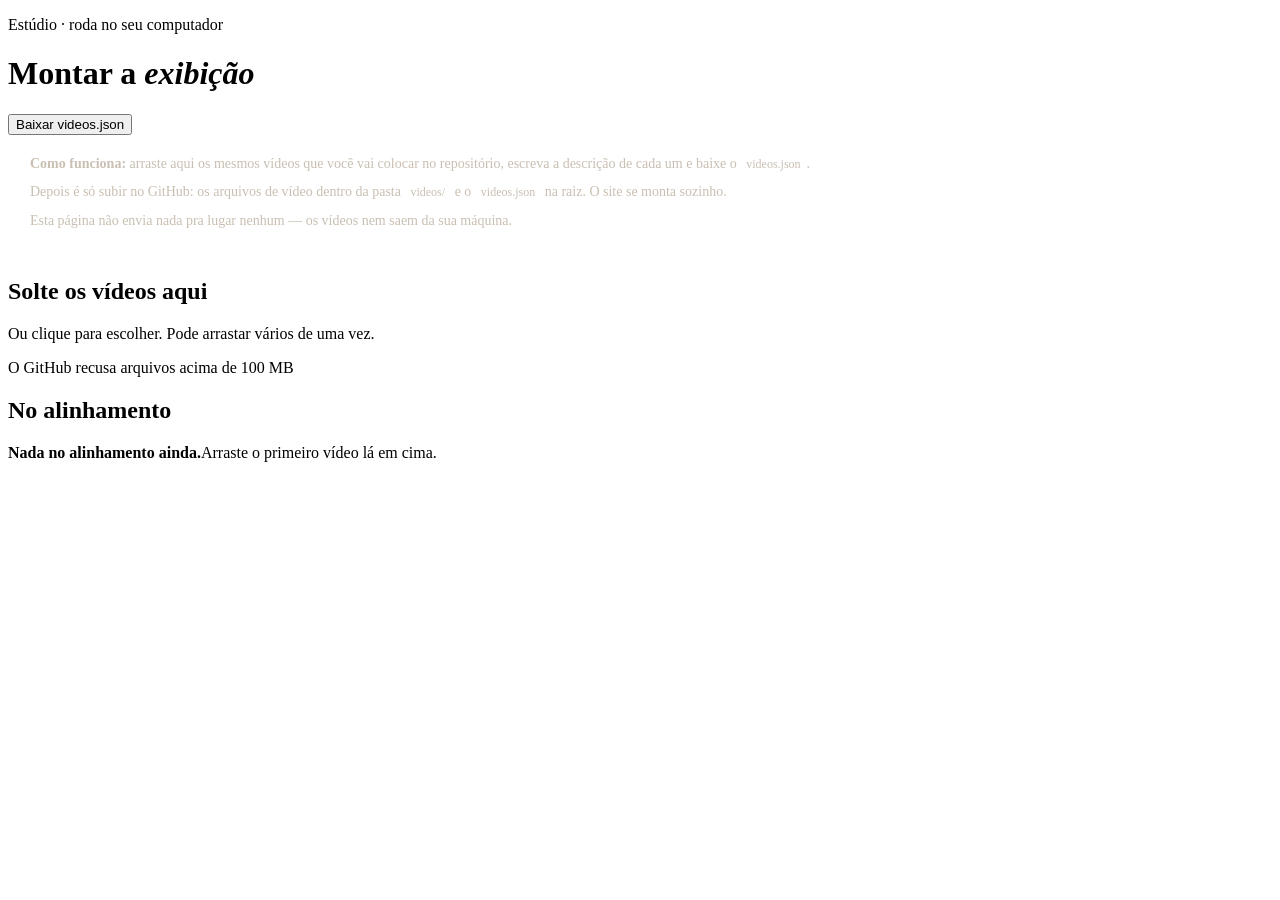
==== estudio.html @ 340a16a6 "Estudio local: gera o videos.json" ====
<!doctype html>
<html lang="pt-BR">
<head>
<meta charset="utf-8">
<meta name="viewport" content="width=device-width, initial-scale=1">
<title>Estúdio · Ateliê Gi Duarte</title>
<link rel="stylesheet" href="estilo.css">
<style>
  .passo{background:var(--panel);border:1px solid var(--linha);border-left:2px solid var(--bronze);border-radius:3px;padding:18px 22px;margin-bottom:28px}
  .passo p{margin:0 0 6px;font-size:14px;color:#c9bfb2;line-height:1.6}
  .passo p:last-child{margin:0}
  .passo code{font-family:var(--mono);font-size:12px;color:var(--bronze);background:var(--ink);padding:2px 6px;border-radius:2px}
  .pesado{border-color:var(--perigo)!important}
  .alerta{font-family:var(--mono);font-size:10px;letter-spacing:.08em;text-transform:uppercase;color:var(--perigo)}
</style>
</head>
<body>
<div class="wrap">

  <header class="topo">
    <div>
      <p class="olho">Estúdio · roda no seu computador</p>
      <h1>Montar a <em>exibição</em></h1>
    </div>
    <div class="topo-acoes">
      <button class="btn btn-solido" id="gerar">Baixar videos.json</button>
    </div>
  </header>

  <div class="passo">
    <p><b>Como funciona:</b> arraste aqui os mesmos vídeos que você vai colocar no repositório, escreva a descrição de cada um e baixe o <code>videos.json</code>.</p>
    <p>Depois é só subir no GitHub: os arquivos de vídeo dentro da pasta <code>videos/</code> e o <code>videos.json</code> na raiz. O site se monta sozinho.</p>
    <p>Esta página não envia nada pra lugar nenhum — os vídeos nem saem da sua máquina.</p>
  </div>

  <div class="solta" id="solta" tabindex="0" role="button" aria-label="Solte os vídeos aqui ou clique para escolher">
    <h2>Solte os vídeos aqui</h2>
    <p>Ou clique para escolher. Pode arrastar vários de uma vez.</p>
    <p class="dica">O GitHub recusa arquivos acima de 100 MB</p>
    <input type="file" id="arquivo" accept="video/*" multiple hidden>
  </div>

  <div class="secao-titulo">
    <h2>No alinhamento</h2>
    <span class="conta" id="conta"></span>
  </div>

  <div class="grade" id="grade"></div>
</div>
<div class="aviso" id="aviso"></div>

<script>
const $ = (s) => document.querySelector(s);
const LIMITE = 100 * 1024 * 1024;
let lista = [];

function timecode(s){ s=Math.max(0,Math.floor(s||0));
  const h=String(Math.floor(s/3600)).padStart(2,'0'), m=String(Math.floor((s%3600)/60)).padStart(2,'0');
  return `${h}:${m}:${String(s%60).padStart(2,'0')}`; }
function tamanho(b){ const mb=b/1048576; return mb>=1024?(mb/1024).toFixed(1)+' GB':Math.round(mb)+' MB'; }
function escapar(t){ const d=document.createElement('div'); d.textContent=t??''; return d.innerHTML; }
let avisoTimer;
function avisar(txt,ruim=false){
  const el=$('#aviso'); el.textContent=txt; el.classList.toggle('ruim',ruim); el.classList.add('mostra');
  clearTimeout(avisoTimer); avisoTimer=setTimeout(()=>el.classList.remove('mostra'),3200);
}
function lerDuracao(file){
  return new Promise(ok=>{
    const v=document.createElement('video'); v.preload='metadata';
    v.onloadedmetadata=()=>{ const d=v.duration; ok(isFinite(d)?d:0); };
    v.onerror=()=>ok(0);
    v.src=URL.createObjectURL(file);
  });
}
// o GitHub não gosta de espaço nem acento no nome do arquivo
function nomeLimpo(nome){
  return nome.normalize('NFD').replace(/[\u0300-\u036f]/g,'')
             .replace(/[^a-zA-Z0-9.\-_]/g,'-').replace(/-+/g,'-').toLowerCase();
}

async function receber(files){
  const videos=[...files].filter(f=>f.type.startsWith('video/'));
  if(!videos.length) return avisar('Só entram arquivos de vídeo aqui.', true);

  for(const file of videos){
    lista.push({
      id: crypto.randomUUID(),
      titulo: file.name.replace(/\.[^.]+$/,''),
      descricao: '',
      arquivoOriginal: file.name,
      arquivo: 'videos/' + nomeLimpo(file.name),
      duracao: await lerDuracao(file),
      bytes: file.size,
      url: URL.createObjectURL(file)
    });
  }
  const pesados = videos.filter(f=>f.size>LIMITE).length;
  avisar(pesados ? `${pesados} vídeo(s) acima de 100 MB — o GitHub vai recusar.` : 'Pronto. Agora escreva as descrições.', !!pesados);
  pintar();
}

const solta=$('#solta'), inputArquivo=$('#arquivo');
['dragenter','dragover'].forEach(e=>solta.addEventListener(e,ev=>{ev.preventDefault();solta.classList.add('ativa')}));
['dragleave','drop'].forEach(e=>solta.addEventListener(e,ev=>{ev.preventDefault();solta.classList.remove('ativa')}));
solta.addEventListener('drop',e=>receber(e.dataTransfer.files));
solta.addEventListener('click',()=>inputArquivo.click());
solta.addEventListener('keydown',e=>{ if(e.key==='Enter'||e.key===' '){e.preventDefault();inputArquivo.click();} });
inputArquivo.addEventListener('change',()=>{ receber(inputArquivo.files); inputArquivo.value=''; });
window.addEventListener('dragover',e=>e.preventDefault());
window.addEventListener('drop',e=>{ e.preventDefault(); if(!solta.contains(e.target)) receber(e.dataTransfer.files); });

function pintar(){
  const grade=$('#grade');
  $('#conta').textContent = lista.length ? `${String(lista.length).padStart(2,'0')} ${lista.length===1?'vídeo':'vídeos'}` : '';

  if(!lista.length){
    grade.innerHTML = `<div class="vazio" style="grid-column:1/-1"><strong>Nada no alinhamento ainda.</strong>Arraste o primeiro vídeo lá em cima.</div>`;
    return;
  }

  grade.innerHTML = lista.map((v,i)=>`
    <article class="card ${v.bytes>LIMITE?'pesado':''}" data-i="${i}">
      <div class="tela">
        <video src="${v.url}#t=1" preload="metadata" muted playsinline></video>
        <span class="timecode">${timecode(v.duracao)}</span>
      </div>
      <div class="corpo">
        <h3>${escapar(v.titulo)}</h3>
        <p class="desc ${v.descricao?'':'vazia'}">${v.descricao?escapar(v.descricao):'Sem descrição — clique em Editar para escrever.'}</p>
        <span class="meta">${escapar(v.arquivo)} · ${tamanho(v.bytes)}</span>
        ${v.bytes>LIMITE?'<span class="alerta">Acima de 100 MB — comprima antes de subir</span>':''}
        <div class="acoes">
          <button class="btn editar">Editar</button>
          <button class="btn btn-perigo tirar">Tirar</button>
        </div>
      </div>
    </article>`).join('');

  grade.querySelectorAll('.card').forEach(card=>{
    const i=Number(card.dataset.i);
    card.querySelector('.editar').onclick=()=>editar(card,i);
    card.querySelector('.tirar').onclick=()=>{ lista.splice(i,1); pintar(); };
  });
}

function editar(card,i){
  const v=lista[i];
  const corpo=card.querySelector('.corpo');
  corpo.innerHTML=`
    <input class="campo" id="t" value="${escapar(v.titulo)}" placeholder="Título do vídeo">
    <textarea class="campo" id="d" rows="4" placeholder="O que essa pessoa precisa saber ao assistir?">${escapar(v.descricao)}</textarea>
    <div class="acoes">
      <button class="btn btn-solido salvar">Salvar</button>
      <button class="btn cancelar">Cancelar</button>
    </div>`;
  corpo.querySelector('#d').focus();
  corpo.querySelector('.cancelar').onclick=pintar;
  corpo.querySelector('.salvar').onclick=()=>{
    v.titulo=corpo.querySelector('#t').value.trim()||v.titulo;
    v.descricao=corpo.querySelector('#d').value.trim();
    avisar('Salvo.');
    pintar();
  };
}

$('#gerar').onclick=()=>{
  if(!lista.length) return avisar('Arraste pelo menos um vídeo antes.', true);

  const saida = lista.map(v=>({
    titulo: v.titulo,
    descricao: v.descricao,
    arquivo: v.arquivo,
    duracao: Math.round(v.duracao)
  }));

  const blob=new Blob([JSON.stringify(saida,null,2)],{type:'application/json'});
  const a=document.createElement('a');
  a.href=URL.createObjectURL(blob);
  a.download='videos.json';
  a.click();

  const renomear = lista.filter(v=>v.arquivo!=='videos/'+v.arquivoOriginal);
  avisar(renomear.length
    ? `videos.json baixado. Atenção: ${renomear.length} arquivo(s) precisam ser renomeados — os nomes certos estão no card.`
    : 'videos.json baixado. Suba ele e a pasta videos/ no GitHub.');
};

pintar();
</script>
</body>
</html>
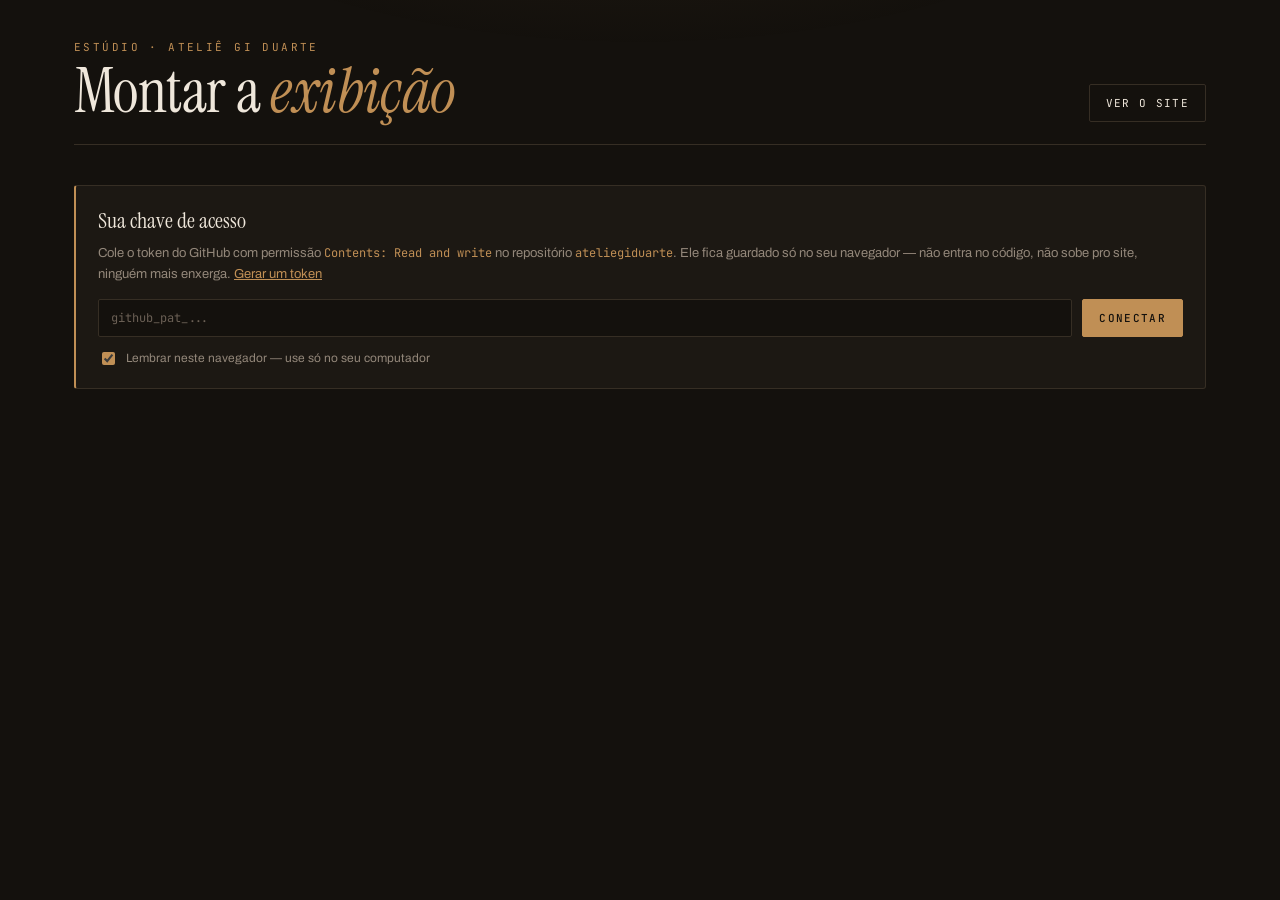
==== commit dc63ed39: "Estudio conectado: publica direto no site" ====
--- a/estudio.html
+++ b/estudio.html
@@ -6,12 +6,25 @@
 <title>Estúdio · Ateliê Gi Duarte</title>
 <link rel="stylesheet" href="estilo.css">
 <style>
-  .passo{background:var(--panel);border:1px solid var(--linha);border-left:2px solid var(--bronze);border-radius:3px;padding:18px 22px;margin-bottom:28px}
-  .passo p{margin:0 0 6px;font-size:14px;color:#c9bfb2;line-height:1.6}
-  .passo p:last-child{margin:0}
-  .passo code{font-family:var(--mono);font-size:12px;color:var(--bronze);background:var(--ink);padding:2px 6px;border-radius:2px}
+  .chave{background:var(--panel);border:1px solid var(--linha);border-left:2px solid var(--bronze);border-radius:3px;padding:20px 22px;margin-bottom:32px}
+  .chave h3{font-family:var(--serif);font-weight:400;font-size:22px;margin:0 0 8px}
+  .chave p{margin:0 0 14px;font-size:13px;color:var(--mudo);line-height:1.6}
+  .chave a{color:var(--bronze)}
+  .chave code{font-family:var(--mono);font-size:12px;color:var(--bronze)}
+  .chave-linha{display:flex;gap:10px;flex-wrap:wrap;align-items:center}
+  .chave-linha .campo{flex:1;min-width:260px;font-family:var(--mono);font-size:12px}
+  .lembrar{display:flex;align-items:center;gap:8px;margin-top:12px;font-size:12px;color:var(--mudo)}
+  .lembrar input{accent-color:var(--bronze)}
+  .ligado{display:flex;align-items:center;gap:10px;font-family:var(--mono);font-size:11px;letter-spacing:.1em;text-transform:uppercase;color:var(--bronze)}
+  .ponto{width:7px;height:7px;border-radius:50%;background:var(--bronze);flex:none}
   .pesado{border-color:var(--perigo)!important}
   .alerta{font-family:var(--mono);font-size:10px;letter-spacing:.08em;text-transform:uppercase;color:var(--perigo)}
+  .novo{font-family:var(--mono);font-size:10px;letter-spacing:.08em;text-transform:uppercase;color:var(--bronze)}
+  .publicar{position:sticky;bottom:0;background:linear-gradient(to top,var(--ink) 55%,transparent);padding:26px 0 10px;margin-top:32px;display:flex;gap:12px;align-items:center;flex-wrap:wrap}
+  .estado{font-family:var(--mono);font-size:11px;color:var(--mudo);margin-right:auto}
+  .barra-geral{height:2px;background:var(--linha);border-radius:999px;overflow:hidden;margin-bottom:10px}
+  .barra-geral span{display:block;height:100%;width:0;background:var(--bronze);transition:width .3s}
+  .oculto{display:none}
 </style>
 </head>
 <body>
@@ -19,84 +32,187 @@
 
   <header class="topo">
     <div>
-      <p class="olho">Estúdio · roda no seu computador</p>
+      <p class="olho">Estúdio · Ateliê Gi Duarte</p>
       <h1>Montar a <em>exibição</em></h1>
     </div>
     <div class="topo-acoes">
-      <button class="btn btn-solido" id="gerar">Baixar videos.json</button>
+      <a class="btn" href="./" target="_blank" rel="noopener">Ver o site</a>
     </div>
   </header>
 
-  <div class="passo">
-    <p><b>Como funciona:</b> arraste aqui os mesmos vídeos que você vai colocar no repositório, escreva a descrição de cada um e baixe o <code>videos.json</code>.</p>
-    <p>Depois é só subir no GitHub: os arquivos de vídeo dentro da pasta <code>videos/</code> e o <code>videos.json</code> na raiz. O site se monta sozinho.</p>
-    <p>Esta página não envia nada pra lugar nenhum — os vídeos nem saem da sua máquina.</p>
+  <div class="chave" id="chave">
+    <h3>Sua chave de acesso</h3>
+    <p>
+      Cole o token do GitHub com permissão <code>Contents: Read and write</code> no repositório <code>ateliegiduarte</code>.
+      Ele fica guardado só no seu navegador — não entra no código, não sobe pro site, ninguém mais enxerga.
+      <a href="https://github.com/settings/personal-access-tokens/new" target="_blank" rel="noopener">Gerar um token</a>
+    </p>
+    <div class="chave-linha">
+      <input class="campo" id="token" type="password" placeholder="github_pat_..." autocomplete="off" spellcheck="false">
+      <button class="btn btn-solido" id="conectar">Conectar</button>
+    </div>
+    <label class="lembrar">
+      <input type="checkbox" id="lembrar" checked>
+      Lembrar neste navegador — use só no seu computador
+    </label>
   </div>
 
-  <div class="solta" id="solta" tabindex="0" role="button" aria-label="Solte os vídeos aqui ou clique para escolher">
-    <h2>Solte os vídeos aqui</h2>
-    <p>Ou clique para escolher. Pode arrastar vários de uma vez.</p>
-    <p class="dica">O GitHub recusa arquivos acima de 100 MB</p>
-    <input type="file" id="arquivo" accept="video/*" multiple hidden>
+  <div class="chave oculto" id="conectado">
+    <div class="chave-linha">
+      <span class="ligado"><span class="ponto"></span> Conectado a <span id="nome-repo"></span></span>
+      <button class="btn" id="desconectar" style="margin-left:auto">Desconectar</button>
+    </div>
   </div>
 
-  <div class="secao-titulo">
-    <h2>No alinhamento</h2>
-    <span class="conta" id="conta"></span>
+  <div id="painel" class="oculto">
+    <div class="solta" id="solta" tabindex="0" role="button" aria-label="Solte os vídeos aqui ou clique para escolher">
+      <h2>Solte os vídeos aqui</h2>
+      <p>Ou clique para escolher. Pode arrastar vários de uma vez.</p>
+      <p class="dica">Até 50 MB por vídeo — acima disso o GitHub engasga</p>
+      <input type="file" id="arquivo" accept="video/*" multiple hidden>
+    </div>
+
+    <div class="secao-titulo">
+      <h2>No alinhamento</h2>
+      <span class="conta" id="conta"></span>
+    </div>
+
+    <div class="grade" id="grade"></div>
+
+    <div class="barra-geral oculto" id="barra"><span></span></div>
+    <div class="publicar">
+      <span class="estado" id="estado"></span>
+      <button class="btn btn-solido" id="publicar">Publicar no site</button>
+    </div>
   </div>
-
-  <div class="grade" id="grade"></div>
 </div>
 <div class="aviso" id="aviso"></div>
 
 <script>
-const $ = (s) => document.querySelector(s);
-const LIMITE = 100 * 1024 * 1024;
-let lista = [];
-
+const DONO='AtelieGiDuarte', REPO='ateliegiduarte', BRANCH='main';
+const LIMITE=50*1048576, TETO=100*1048576;
+const $=(s)=>document.querySelector(s);
+
+let token='';
+let lista=[];
+let originais=[];
+
+/* ---------- utilidades ---------- */
 function timecode(s){ s=Math.max(0,Math.floor(s||0));
   const h=String(Math.floor(s/3600)).padStart(2,'0'), m=String(Math.floor((s%3600)/60)).padStart(2,'0');
   return `${h}:${m}:${String(s%60).padStart(2,'0')}`; }
-function tamanho(b){ const mb=b/1048576; return mb>=1024?(mb/1024).toFixed(1)+' GB':Math.round(mb)+' MB'; }
+function tamanho(b){ if(!b) return ''; const mb=b/1048576; return mb>=1024?(mb/1024).toFixed(1)+' GB':Math.round(mb)+' MB'; }
 function escapar(t){ const d=document.createElement('div'); d.textContent=t??''; return d.innerHTML; }
 let avisoTimer;
 function avisar(txt,ruim=false){
   const el=$('#aviso'); el.textContent=txt; el.classList.toggle('ruim',ruim); el.classList.add('mostra');
-  clearTimeout(avisoTimer); avisoTimer=setTimeout(()=>el.classList.remove('mostra'),3200);
+  clearTimeout(avisoTimer); avisoTimer=setTimeout(()=>el.classList.remove('mostra'), ruim?5500:3000);
+}
+const estado=(t)=>$('#estado').textContent=t;
+function progresso(p){
+  const b=$('#barra'); b.classList.toggle('oculto', p===null);
+  if(p!==null) b.querySelector('span').style.width=p+'%';
+}
+function nomeLimpo(n){
+  return n.normalize('NFD').replace(/[\u0300-\u036f]/g,'')
+          .replace(/[^a-zA-Z0-9.\-_]/g,'-').replace(/-+/g,'-').toLowerCase();
 }
 function lerDuracao(file){
   return new Promise(ok=>{
     const v=document.createElement('video'); v.preload='metadata';
-    v.onloadedmetadata=()=>{ const d=v.duration; ok(isFinite(d)?d:0); };
+    v.onloadedmetadata=()=>ok(isFinite(v.duration)?v.duration:0);
     v.onerror=()=>ok(0);
     v.src=URL.createObjectURL(file);
   });
 }
-// o GitHub não gosta de espaço nem acento no nome do arquivo
-function nomeLimpo(nome){
-  return nome.normalize('NFD').replace(/[\u0300-\u036f]/g,'')
-             .replace(/[^a-zA-Z0-9.\-_]/g,'-').replace(/-+/g,'-').toLowerCase();
-}
-
+async function paraBase64(file){
+  const buf=new Uint8Array(await file.arrayBuffer());
+  let s='', p=0x8000;
+  for(let i=0;i<buf.length;i+=p) s+=String.fromCharCode.apply(null, buf.subarray(i,i+p));
+  return btoa(s);
+}
+
+/* ---------- API do GitHub ---------- */
+async function api(caminho, opcoes={}){
+  const r=await fetch('https://api.github.com'+caminho,{
+    ...opcoes,
+    headers:{
+      'Authorization':'Bearer '+token,
+      'Accept':'application/vnd.github+json',
+      'X-GitHub-Api-Version':'2022-11-28',
+      ...(opcoes.headers||{})
+    }
+  });
+  if(!r.ok){
+    const e=await r.json().catch(()=>({}));
+    throw new Error(`${r.status} — ${e.message||'o GitHub recusou a chamada'}`);
+  }
+  return r.json();
+}
+
+/* ---------- conectar ---------- */
+async function conectar(t){
+  token=(t||'').trim();
+  if(!token) return avisar('Cole o token primeiro.', true);
+  estado('Verificando a chave…');
+  try{
+    await api(`/repos/${DONO}/${REPO}`);
+  }catch(e){
+    token=''; estado('');
+    localStorage.removeItem('chave-github');
+    return avisar('Chave recusada: '+e.message, true);
+  }
+  if($('#lembrar').checked) localStorage.setItem('chave-github', token);
+  $('#chave').classList.add('oculto');
+  $('#conectado').classList.remove('oculto');
+  $('#painel').classList.remove('oculto');
+  $('#nome-repo').textContent=`${DONO}/${REPO}`;
+  estado('');
+  await carregarPublicados();
+}
+
+async function carregarPublicados(){
+  try{
+    const r=await fetch(`videos.json?v=${Date.now()}`);
+    const pub=await r.json();
+    lista=(Array.isArray(pub)?pub:[]).map(v=>({...v, publicado:true}));
+  }catch{ lista=[]; }
+  originais=lista.map(v=>v.arquivo);
+  pintar();
+}
+
+$('#conectar').onclick=()=>conectar($('#token').value);
+$('#token').addEventListener('keydown',e=>{ if(e.key==='Enter') conectar($('#token').value); });
+$('#desconectar').onclick=()=>{ localStorage.removeItem('chave-github'); location.reload(); };
+
+/* ---------- receber vídeos ---------- */
 async function receber(files){
   const videos=[...files].filter(f=>f.type.startsWith('video/'));
   if(!videos.length) return avisar('Só entram arquivos de vídeo aqui.', true);
 
   for(const file of videos){
+    if(file.size>TETO){
+      avisar(`"${file.name}" tem ${tamanho(file.size)}. O GitHub recusa acima de 100 MB — comprima antes.`, true);
+      continue;
+    }
+    const arquivo='videos/'+nomeLimpo(file.name);
+    if(lista.some(v=>v.arquivo===arquivo)){
+      avisar(`"${file.name}" já está no alinhamento.`, true);
+      continue;
+    }
     lista.push({
-      id: crypto.randomUUID(),
-      titulo: file.name.replace(/\.[^.]+$/,''),
-      descricao: '',
-      arquivoOriginal: file.name,
-      arquivo: 'videos/' + nomeLimpo(file.name),
-      duracao: await lerDuracao(file),
-      bytes: file.size,
-      url: URL.createObjectURL(file)
-    });
-  }
-  const pesados = videos.filter(f=>f.size>LIMITE).length;
-  avisar(pesados ? `${pesados} vídeo(s) acima de 100 MB — o GitHub vai recusar.` : 'Pronto. Agora escreva as descrições.', !!pesados);
+      titulo:file.name.replace(/\.[^.]+$/,''),
+      descricao:'',
+      arquivo,
+      duracao:Math.round(await lerDuracao(file)),
+      file,
+      bytes:file.size,
+      url:URL.createObjectURL(file),
+      publicado:false
+    });
+  }
   pintar();
+  avisar('Escreva as descrições e clique em Publicar no site.');
 }
 
 const solta=$('#solta'), inputArquivo=$('#arquivo');
@@ -109,26 +225,27 @@
 window.addEventListener('dragover',e=>e.preventDefault());
 window.addEventListener('drop',e=>{ e.preventDefault(); if(!solta.contains(e.target)) receber(e.dataTransfer.files); });
 
+/* ---------- grade ---------- */
 function pintar(){
   const grade=$('#grade');
-  $('#conta').textContent = lista.length ? `${String(lista.length).padStart(2,'0')} ${lista.length===1?'vídeo':'vídeos'}` : '';
+  $('#conta').textContent=lista.length?`${String(lista.length).padStart(2,'0')} ${lista.length===1?'vídeo':'vídeos'}`:'';
 
   if(!lista.length){
-    grade.innerHTML = `<div class="vazio" style="grid-column:1/-1"><strong>Nada no alinhamento ainda.</strong>Arraste o primeiro vídeo lá em cima.</div>`;
+    grade.innerHTML=`<div class="vazio" style="grid-column:1/-1"><strong>Nada no alinhamento ainda.</strong>Arraste o primeiro vídeo lá em cima.</div>`;
     return;
   }
 
-  grade.innerHTML = lista.map((v,i)=>`
+  grade.innerHTML=lista.map((v,i)=>`
     <article class="card ${v.bytes>LIMITE?'pesado':''}" data-i="${i}">
       <div class="tela">
-        <video src="${v.url}#t=1" preload="metadata" muted playsinline></video>
+        <video src="${v.url||v.arquivo}#t=1" preload="metadata" muted playsinline></video>
         <span class="timecode">${timecode(v.duracao)}</span>
       </div>
       <div class="corpo">
         <h3>${escapar(v.titulo)}</h3>
         <p class="desc ${v.descricao?'':'vazia'}">${v.descricao?escapar(v.descricao):'Sem descrição — clique em Editar para escrever.'}</p>
-        <span class="meta">${escapar(v.arquivo)} · ${tamanho(v.bytes)}</span>
-        ${v.bytes>LIMITE?'<span class="alerta">Acima de 100 MB — comprima antes de subir</span>':''}
+        <span class="meta">${v.publicado?'no ar':'<span class="novo">a publicar</span>'}${v.bytes?' · '+tamanho(v.bytes):''}</span>
+        ${v.bytes>LIMITE?'<span class="alerta">Acima de 50 MB — o envio pode falhar</span>':''}
         <div class="acoes">
           <button class="btn editar">Editar</button>
           <button class="btn btn-perigo tirar">Tirar</button>
@@ -139,13 +256,15 @@
   grade.querySelectorAll('.card').forEach(card=>{
     const i=Number(card.dataset.i);
     card.querySelector('.editar').onclick=()=>editar(card,i);
-    card.querySelector('.tirar').onclick=()=>{ lista.splice(i,1); pintar(); };
+    card.querySelector('.tirar').onclick=()=>{
+      if(lista[i].publicado && !confirm(`Tirar "${lista[i].titulo}" do site? Ao publicar, o arquivo sai do repositório.`)) return;
+      lista.splice(i,1); pintar();
+    };
   });
 }
 
 function editar(card,i){
-  const v=lista[i];
-  const corpo=card.querySelector('.corpo');
+  const v=lista[i], corpo=card.querySelector('.corpo');
   corpo.innerHTML=`
     <input class="campo" id="t" value="${escapar(v.titulo)}" placeholder="Título do vídeo">
     <textarea class="campo" id="d" rows="4" placeholder="O que essa pessoa precisa saber ao assistir?">${escapar(v.descricao)}</textarea>
@@ -158,34 +277,85 @@
   corpo.querySelector('.salvar').onclick=()=>{
     v.titulo=corpo.querySelector('#t').value.trim()||v.titulo;
     v.descricao=corpo.querySelector('#d').value.trim();
-    avisar('Salvo.');
     pintar();
   };
 }
 
-$('#gerar').onclick=()=>{
-  if(!lista.length) return avisar('Arraste pelo menos um vídeo antes.', true);
-
-  const saida = lista.map(v=>({
-    titulo: v.titulo,
-    descricao: v.descricao,
-    arquivo: v.arquivo,
-    duracao: Math.round(v.duracao)
-  }));
-
-  const blob=new Blob([JSON.stringify(saida,null,2)],{type:'application/json'});
-  const a=document.createElement('a');
-  a.href=URL.createObjectURL(blob);
-  a.download='videos.json';
-  a.click();
-
-  const renomear = lista.filter(v=>v.arquivo!=='videos/'+v.arquivoOriginal);
-  avisar(renomear.length
-    ? `videos.json baixado. Atenção: ${renomear.length} arquivo(s) precisam ser renomeados — os nomes certos estão no card.`
-    : 'videos.json baixado. Suba ele e a pasta videos/ no GitHub.');
+/* ---------- publicar: tudo num commit só ---------- */
+$('#publicar').onclick=async()=>{
+  const btn=$('#publicar');
+  const novos=lista.filter(v=>!v.publicado);
+  const apagados=originais.filter(a=>!lista.some(v=>v.arquivo===a));
+
+  if(!novos.length && !apagados.length &&
+     !confirm('Nenhum vídeo novo. Publicar assim mesmo, só pra atualizar títulos e descrições?')) return;
+
+  btn.disabled=true;
+  const arvore=[];
+  const etapas=novos.length+1;
+
+  try{
+    let feito=0;
+    for(const v of novos){
+      estado(`Enviando ${v.titulo} — ${feito+1} de ${novos.length}`);
+      progresso(Math.round(feito/etapas*100));
+      const blob=await api(`/repos/${DONO}/${REPO}/git/blobs`,{
+        method:'POST',
+        body:JSON.stringify({ content: await paraBase64(v.file), encoding:'base64' })
+      });
+      arvore.push({ path:v.arquivo, mode:'100644', type:'blob', sha:blob.sha });
+      feito++;
+    }
+
+    estado('Atualizando a lista…');
+    progresso(Math.round(feito/etapas*100));
+    const json=lista.map(v=>({ titulo:v.titulo, descricao:v.descricao, arquivo:v.arquivo, duracao:v.duracao||0 }));
+    const blobJson=await api(`/repos/${DONO}/${REPO}/git/blobs`,{
+      method:'POST',
+      body:JSON.stringify({ content: JSON.stringify(json,null,2), encoding:'utf-8' })
+    });
+    arvore.push({ path:'videos.json', mode:'100644', type:'blob', sha:blobJson.sha });
+    apagados.forEach(path=>arvore.push({ path, mode:'100644', type:'blob', sha:null }));
+
+    estado('Publicando…');
+    const ref=await api(`/repos/${DONO}/${REPO}/git/ref/heads/${BRANCH}`);
+    const base=await api(`/repos/${DONO}/${REPO}/git/commits/${ref.object.sha}`);
+    const tree=await api(`/repos/${DONO}/${REPO}/git/trees`,{
+      method:'POST',
+      body:JSON.stringify({ base_tree: base.tree.sha, tree: arvore })
+    });
+    const commit=await api(`/repos/${DONO}/${REPO}/git/commits`,{
+      method:'POST',
+      body:JSON.stringify({
+        message:`Exibicao: ${novos.length} novo(s), ${apagados.length} removido(s)`,
+        tree: tree.sha,
+        parents:[ref.object.sha]
+      })
+    });
+    await api(`/repos/${DONO}/${REPO}/git/refs/heads/${BRANCH}`,{
+      method:'PATCH',
+      body:JSON.stringify({ sha: commit.sha })
+    });
+
+    progresso(100);
+    estado('Publicado. O site atualiza em 1 a 2 minutos.');
+    avisar('Publicado! Daqui a 1 ou 2 minutos já aparece no link de exibição.');
+    lista.forEach(v=>{ v.publicado=true; v.file=null; });
+    originais=lista.map(v=>v.arquivo);
+    pintar();
+    setTimeout(()=>progresso(null),5000);
+
+  }catch(e){
+    progresso(null);
+    estado('');
+    avisar('Não publicou: '+e.message, true);
+  }finally{
+    btn.disabled=false;
+  }
 };
 
-pintar();
+const guardada=localStorage.getItem('chave-github');
+if(guardada) conectar(guardada);
 </script>
 </body>
 </html>
--- a/estilo.css
+++ b/estilo.css
@@ -0,0 +1,414 @@
+@import url('https://fonts.googleapis.com/css2?family=Instrument+Serif:ital@0;1&family=Archivo:wght@400;500;600&family=JetBrains+Mono:wght@400;500&display=swap');
+
+:root {
+  --ink: #14110d;
+  --panel: #1c1813;
+  --panel-alto: #241f18;
+  --linha: #362e24;
+  --bronze: #c08f55;
+  --bronze-fraco: #7a5c39;
+  --papel: #efe7db;
+  --mudo: #93877a;
+  --perigo: #b4553f;
+
+  --serif: 'Instrument Serif', Georgia, serif;
+  --sans: 'Archivo', system-ui, sans-serif;
+  --mono: 'JetBrains Mono', ui-monospace, monospace;
+}
+
+* { box-sizing: border-box; }
+
+html, body {
+  margin: 0;
+  padding: 0;
+  background: var(--ink);
+  color: var(--papel);
+  font-family: var(--sans);
+  -webkit-font-smoothing: antialiased;
+}
+
+body::before {
+  /* leve halo de projetor no topo, atmosfera sem virar decoração */
+  content: '';
+  position: fixed;
+  inset: -20% 0 auto 0;
+  height: 60vh;
+  background: radial-gradient(60% 60% at 50% 0%, rgba(192, 143, 85, 0.09), transparent 70%);
+  pointer-events: none;
+  z-index: 0;
+}
+
+.wrap {
+  position: relative;
+  z-index: 1;
+  max-width: 1180px;
+  margin: 0 auto;
+  padding: 40px 24px 96px;
+}
+
+/* ---------- cabeçalho ---------- */
+.topo {
+  display: flex;
+  align-items: flex-end;
+  justify-content: space-between;
+  gap: 24px;
+  flex-wrap: wrap;
+  padding-bottom: 22px;
+  border-bottom: 1px solid var(--linha);
+  margin-bottom: 40px;
+}
+
+.olho {
+  font-family: var(--mono);
+  font-size: 11px;
+  letter-spacing: 0.22em;
+  text-transform: uppercase;
+  color: var(--bronze);
+  margin: 0 0 6px;
+}
+
+h1 {
+  font-family: var(--serif);
+  font-weight: 400;
+  font-size: clamp(38px, 6vw, 62px);
+  line-height: 1;
+  margin: 0;
+  letter-spacing: -0.01em;
+}
+
+h1 em { font-style: italic; color: var(--bronze); }
+
+.topo-acoes { display: flex; gap: 10px; align-items: center; }
+
+/* ---------- botões ---------- */
+.btn {
+  font-family: var(--mono);
+  font-size: 11px;
+  letter-spacing: 0.12em;
+  text-transform: uppercase;
+  padding: 11px 16px;
+  border-radius: 2px;
+  border: 1px solid var(--linha);
+  background: transparent;
+  color: var(--papel);
+  cursor: pointer;
+  text-decoration: none;
+  display: inline-block;
+  transition: border-color .18s, background .18s, color .18s;
+}
+.btn:hover { border-color: var(--bronze); color: var(--bronze); }
+.btn:focus-visible { outline: 2px solid var(--bronze); outline-offset: 2px; }
+
+.btn-solido {
+  background: var(--bronze);
+  border-color: var(--bronze);
+  color: #14110d;
+  font-weight: 500;
+}
+.btn-solido:hover { background: #d3a166; border-color: #d3a166; color: #14110d; }
+.btn-solido:disabled { opacity: .45; cursor: not-allowed; }
+
+.btn-perigo:hover { border-color: var(--perigo); color: var(--perigo); }
+
+/* ---------- área de arrastar ---------- */
+.solta {
+  position: relative;
+  border: 1px dashed var(--linha);
+  border-radius: 3px;
+  background: var(--panel);
+  padding: 56px 28px;
+  text-align: center;
+  cursor: pointer;
+  transition: border-color .2s, background .2s;
+}
+.solta:hover, .solta:focus-visible { border-color: var(--bronze-fraco); outline: none; }
+.solta.ativa {
+  border-color: var(--bronze);
+  border-style: solid;
+  background: var(--panel-alto);
+}
+
+/* furos de película nas laterais — a assinatura da casa */
+.solta::before, .solta::after {
+  content: '';
+  position: absolute;
+  top: 10px;
+  bottom: 10px;
+  width: 12px;
+  background-image: repeating-linear-gradient(
+    to bottom,
+    var(--linha) 0 7px,
+    transparent 7px 18px
+  );
+  opacity: .8;
+}
+.solta::before { left: 10px; }
+.solta::after { right: 10px; }
+
+.solta h2 {
+  font-family: var(--serif);
+  font-weight: 400;
+  font-size: 30px;
+  margin: 0 0 8px;
+}
+.solta p {
+  margin: 0;
+  color: var(--mudo);
+  font-size: 14px;
+}
+.solta .dica {
+  font-family: var(--mono);
+  font-size: 11px;
+  letter-spacing: 0.14em;
+  text-transform: uppercase;
+  color: var(--bronze-fraco);
+  margin-top: 18px;
+}
+
+/* ---------- fila de envio ---------- */
+.fila { margin-top: 20px; display: grid; gap: 12px; }
+
+.item-fila {
+  background: var(--panel);
+  border: 1px solid var(--linha);
+  border-radius: 3px;
+  padding: 16px 18px;
+}
+.item-fila .linha-topo {
+  display: flex;
+  justify-content: space-between;
+  gap: 12px;
+  align-items: center;
+  margin-bottom: 12px;
+}
+.item-fila .nome {
+  font-size: 14px;
+  font-weight: 500;
+  overflow: hidden;
+  text-overflow: ellipsis;
+  white-space: nowrap;
+}
+.item-fila .pct {
+  font-family: var(--mono);
+  font-size: 12px;
+  color: var(--bronze);
+  flex: none;
+}
+.barra {
+  height: 2px;
+  background: var(--linha);
+  border-radius: 999px;
+  overflow: hidden;
+}
+.barra span {
+  display: block;
+  height: 100%;
+  width: 0;
+  background: var(--bronze);
+  transition: width .25s ease;
+}
+.item-fila.erro { border-color: var(--perigo); }
+.item-fila.erro .pct { color: var(--perigo); }
+
+/* ---------- grade de vídeos ---------- */
+.secao-titulo {
+  display: flex;
+  align-items: baseline;
+  gap: 12px;
+  margin: 56px 0 22px;
+}
+.secao-titulo h2 {
+  font-family: var(--serif);
+  font-weight: 400;
+  font-size: 26px;
+  margin: 0;
+}
+.secao-titulo .conta {
+  font-family: var(--mono);
+  font-size: 11px;
+  color: var(--mudo);
+  letter-spacing: .12em;
+}
+
+.grade {
+  display: grid;
+  grid-template-columns: repeat(auto-fill, minmax(300px, 1fr));
+  gap: 20px;
+}
+
+.card {
+  background: var(--panel);
+  border: 1px solid var(--linha);
+  border-radius: 3px;
+  overflow: hidden;
+  display: flex;
+  flex-direction: column;
+  transition: border-color .18s;
+}
+.card:hover { border-color: var(--bronze-fraco); }
+
+.card .tela {
+  position: relative;
+  aspect-ratio: 16 / 9;
+  background: #0d0b08;
+  border-bottom: 1px solid var(--linha);
+}
+.card .tela video {
+  width: 100%;
+  height: 100%;
+  object-fit: cover;
+  display: block;
+}
+.card .timecode {
+  position: absolute;
+  right: 8px;
+  bottom: 8px;
+  font-family: var(--mono);
+  font-size: 11px;
+  padding: 3px 7px;
+  border-radius: 2px;
+  background: rgba(10, 8, 6, .82);
+  color: var(--bronze);
+  letter-spacing: .06em;
+}
+
+.card .corpo { padding: 16px 18px 18px; display: flex; flex-direction: column; gap: 10px; flex: 1; }
+
+.card h3 {
+  font-family: var(--serif);
+  font-weight: 400;
+  font-size: 22px;
+  line-height: 1.2;
+  margin: 0;
+}
+.card .desc {
+  margin: 0;
+  font-size: 14px;
+  line-height: 1.55;
+  color: var(--mudo);
+  white-space: pre-wrap;
+}
+.card .desc.vazia { font-style: italic; color: var(--bronze-fraco); }
+
+.card .meta {
+  font-family: var(--mono);
+  font-size: 10px;
+  letter-spacing: .1em;
+  text-transform: uppercase;
+  color: var(--bronze-fraco);
+}
+
+.card .acoes { display: flex; gap: 8px; margin-top: auto; padding-top: 6px; }
+
+/* campos de edição */
+.campo {
+  width: 100%;
+  background: var(--ink);
+  border: 1px solid var(--linha);
+  border-radius: 2px;
+  color: var(--papel);
+  font-family: var(--sans);
+  font-size: 14px;
+  padding: 10px 12px;
+  resize: vertical;
+}
+.campo:focus { outline: none; border-color: var(--bronze); }
+.campo::placeholder { color: #6b6055; }
+
+.vazio {
+  border: 1px solid var(--linha);
+  border-radius: 3px;
+  padding: 48px 24px;
+  text-align: center;
+  color: var(--mudo);
+  background: var(--panel);
+}
+.vazio strong { display: block; font-family: var(--serif); font-weight: 400; font-size: 24px; color: var(--papel); margin-bottom: 6px; }
+
+/* ---------- página de exibição ---------- */
+.sala {
+  display: grid;
+  grid-template-columns: 1fr 320px;
+  gap: 28px;
+  align-items: start;
+}
+@media (max-width: 900px) {
+  .sala { grid-template-columns: 1fr; }
+}
+
+.palco { position: sticky; top: 24px; }
+.palco video {
+  width: 100%;
+  aspect-ratio: 16 / 9;
+  background: #000;
+  border: 1px solid var(--linha);
+  border-radius: 3px;
+  display: block;
+}
+.palco h2 {
+  font-family: var(--serif);
+  font-weight: 400;
+  font-size: 32px;
+  margin: 22px 0 10px;
+}
+.palco .desc {
+  font-size: 15px;
+  line-height: 1.65;
+  color: #c9bfb2;
+  white-space: pre-wrap;
+  margin: 0;
+  max-width: 62ch;
+}
+
+.alinhamento { display: grid; gap: 8px; max-height: 78vh; overflow-y: auto; padding-right: 4px; }
+
+.faixa {
+  display: flex;
+  gap: 12px;
+  align-items: center;
+  text-align: left;
+  width: 100%;
+  padding: 10px;
+  background: transparent;
+  border: 1px solid transparent;
+  border-radius: 3px;
+  color: var(--papel);
+  cursor: pointer;
+  font-family: var(--sans);
+}
+.faixa:hover { background: var(--panel); }
+.faixa.tocando { background: var(--panel-alto); border-color: var(--bronze-fraco); }
+.faixa .num {
+  font-family: var(--mono);
+  font-size: 11px;
+  color: var(--bronze);
+  flex: none;
+  width: 22px;
+}
+.faixa .info { min-width: 0; }
+.faixa .info b { display: block; font-weight: 500; font-size: 14px; overflow: hidden; text-overflow: ellipsis; white-space: nowrap; }
+.faixa .info span { font-family: var(--mono); font-size: 10px; color: var(--mudo); }
+
+/* ---------- aviso flutuante ---------- */
+.aviso {
+  position: fixed;
+  right: 24px;
+  bottom: 24px;
+  z-index: 20;
+  background: var(--panel-alto);
+  border: 1px solid var(--bronze-fraco);
+  border-left: 2px solid var(--bronze);
+  border-radius: 2px;
+  padding: 13px 18px;
+  font-size: 13px;
+  box-shadow: 0 18px 40px rgba(0, 0, 0, .5);
+  transform: translateY(20px);
+  opacity: 0;
+  transition: transform .22s, opacity .22s;
+}
+.aviso.mostra { transform: translateY(0); opacity: 1; }
+.aviso.ruim { border-color: var(--perigo); border-left-color: var(--perigo); }
+
+@media (prefers-reduced-motion: reduce) {
+  * { transition: none !important; animation: none !important; }
+}
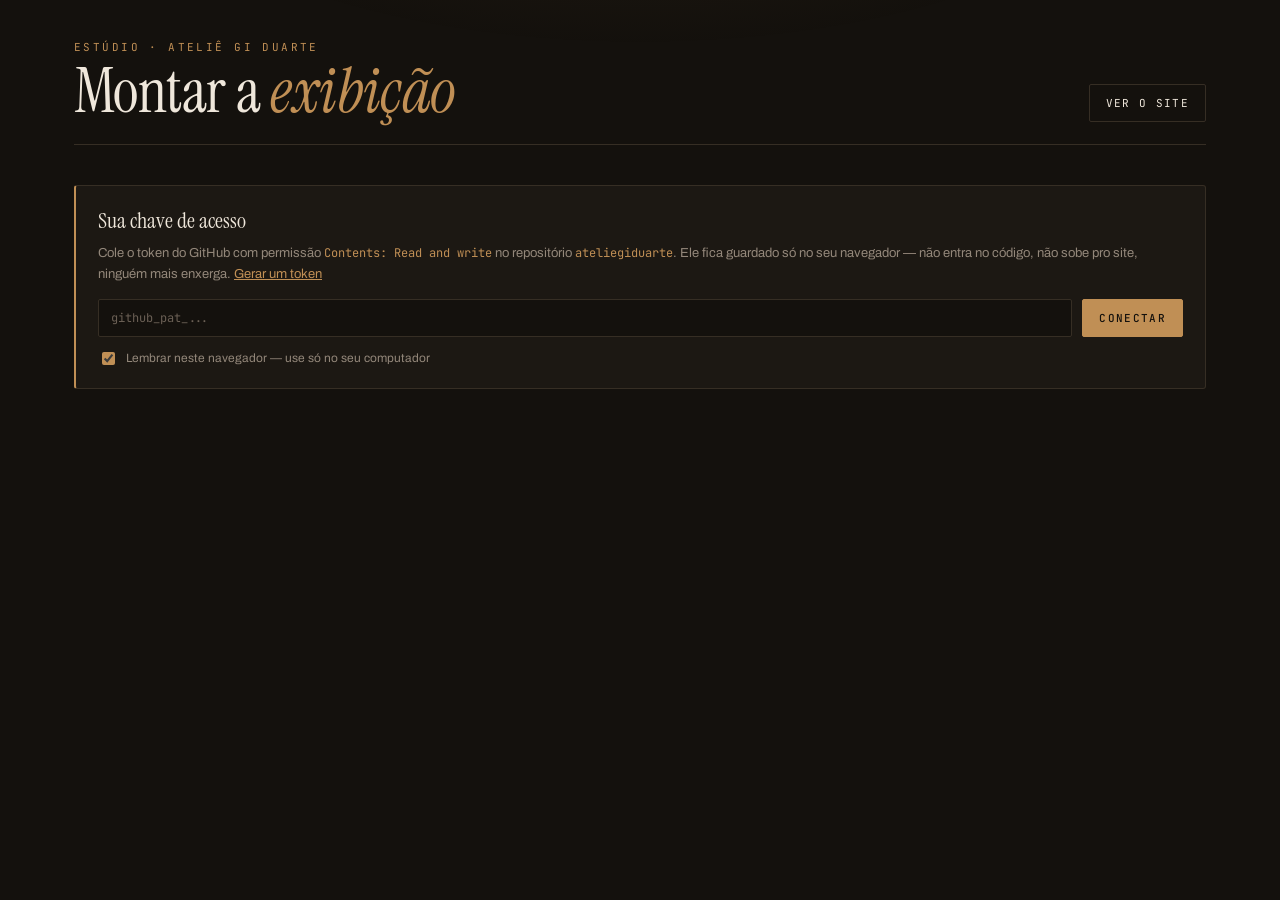
==== commit ee1be98c: "Corrige: le a lista pela API do GitHub e valida se o arquivo existe" ====
--- a/estudio.html
+++ b/estudio.html
@@ -172,12 +172,51 @@
 }
 
 async function carregarPublicados(){
+  // le a verdade direto do repositorio, nao da pagina publicada
+  // (o GitHub Pages leva 1-2 min pra atualizar e serve cache velho)
+  estado('Lendo o repositorio…');
+  let arquivosReais = new Set();
+  let publicados = [];
+
   try{
-    const r=await fetch(`videos.json?v=${Date.now()}`);
-    const pub=await r.json();
-    lista=(Array.isArray(pub)?pub:[]).map(v=>({...v, publicado:true}));
-  }catch{ lista=[]; }
-  originais=lista.map(v=>v.arquivo);
+    const arvore = await api(`/repos/${DONO}/${REPO}/git/trees/${BRANCH}?recursive=1`);
+    arvore.tree.forEach(t=>{
+      if(t.type==='blob' && t.path.startsWith('videos/') && t.path!=='videos/.gitkeep')
+        arquivosReais.add(t.path);
+    });
+
+    const item = arvore.tree.find(t=>t.path==='videos.json');
+    if(item){
+      const blob = await api(`/repos/${DONO}/${REPO}/git/blobs/${item.sha}`);
+      const texto = decodeURIComponent(escape(atob(blob.content.replace(/\n/g,''))));
+      const dados = JSON.parse(texto);
+      if(Array.isArray(dados)) publicados = dados;
+    }
+  }catch(e){
+    estado('');
+    avisar('Nao consegui ler o repositorio: '+e.message, true);
+    return;
+  }
+
+  // so entra na lista o video cujo arquivo existe de verdade
+  const fantasmas = publicados.filter(v=>!arquivosReais.has(v.arquivo));
+  lista = publicados
+    .filter(v=>arquivosReais.has(v.arquivo))
+    .map(v=>({...v, publicado:true}));
+
+  // arquivo no repo que ninguem listou: recupera com o nome do arquivo
+  arquivosReais.forEach(path=>{
+    if(!lista.some(v=>v.arquivo===path)){
+      lista.push({
+        titulo: path.split('/').pop().replace(/\.[^.]+$/,''),
+        descricao:'', arquivo:path, duracao:0, publicado:true, orfao:true
+      });
+    }
+  });
+
+  originais = lista.map(v=>v.arquivo);
+  estado('');
+  if(fantasmas.length) avisar(`${fantasmas.length} video(s) estavam listados mas o arquivo nao existe mais. Tirei da lista — suba de novo.`, true);
   pintar();
 }
 
@@ -309,7 +348,10 @@
 
     estado('Atualizando a lista…');
     progresso(Math.round(feito/etapas*100));
-    const json=lista.map(v=>({ titulo:v.titulo, descricao:v.descricao, arquivo:v.arquivo, duracao:v.duracao||0 }));
+    // so vai pro videos.json o que tem arquivo no repo ou acabou de subir agora
+    const json=lista
+      .filter(v=>v.publicado || novos.includes(v))
+      .map(v=>({ titulo:v.titulo, descricao:v.descricao, arquivo:v.arquivo, duracao:v.duracao||0 }));
     const blobJson=await api(`/repos/${DONO}/${REPO}/git/blobs`,{
       method:'POST',
       body:JSON.stringify({ content: JSON.stringify(json,null,2), encoding:'utf-8' })
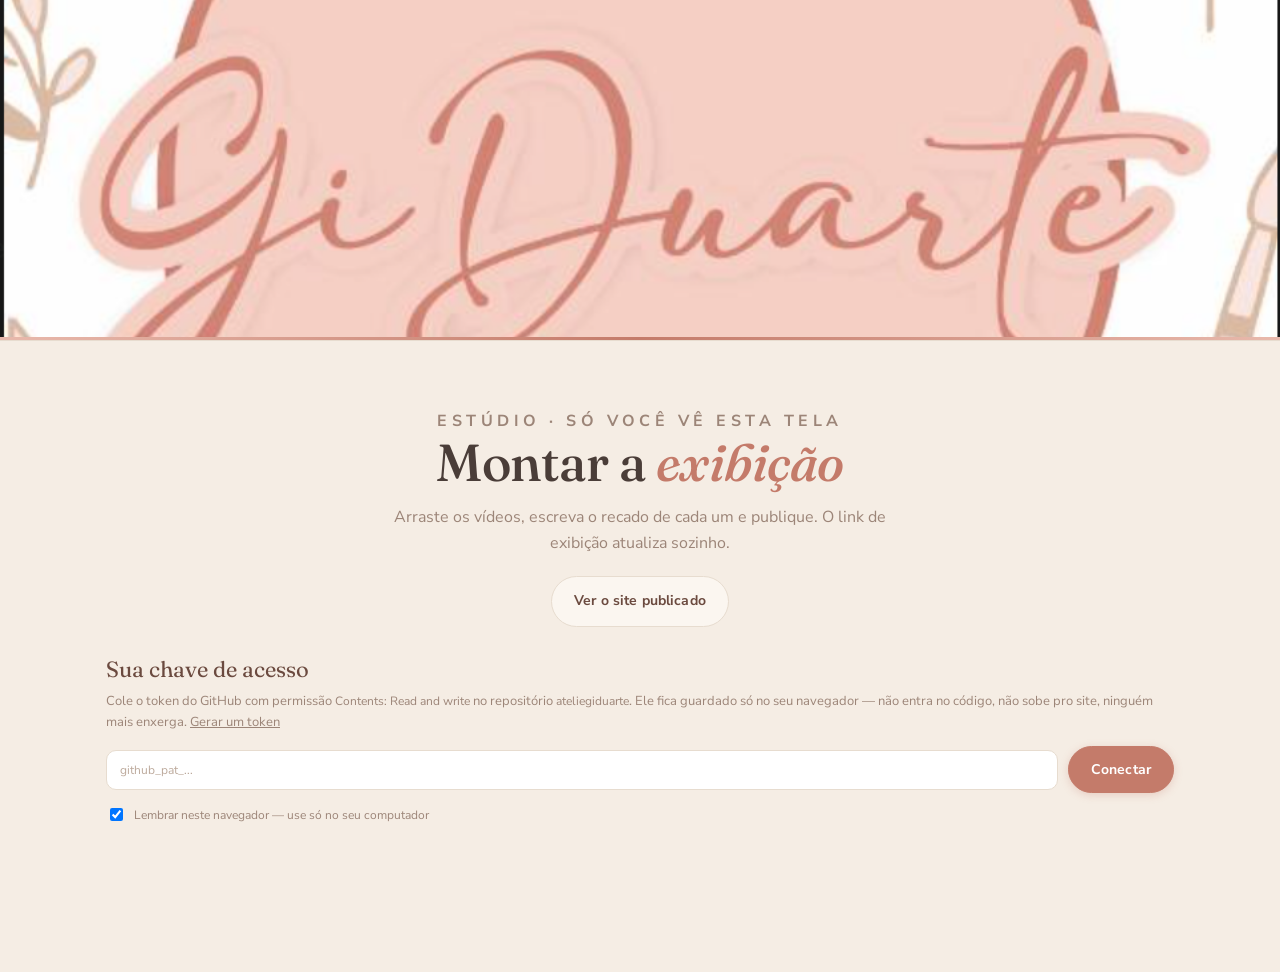
==== commit 1a8a2387: "Nova identidade: logo em banner, paleta terrosa Atelie Gi Duarte" ====
--- a/estudio.html
+++ b/estudio.html
@@ -28,17 +28,18 @@
 </style>
 </head>
 <body>
+
+<div class="banner">
+  <img src="img/logo.png" alt="Ateliê Gi Duarte — Personalizados">
+</div>
+
 <div class="wrap">
-
-  <header class="topo">
-    <div>
-      <p class="olho">Estúdio · Ateliê Gi Duarte</p>
-      <h1>Montar a <em>exibição</em></h1>
-    </div>
-    <div class="topo-acoes">
-      <a class="btn" href="./" target="_blank" rel="noopener">Ver o site</a>
-    </div>
-  </header>
+  <div class="intro">
+    <p class="olho">Estúdio · só você vê esta tela</p>
+    <h1>Montar a <em>exibição</em></h1>
+    <p>Arraste os vídeos, escreva o recado de cada um e publique. O link de exibição atualiza sozinho.</p>
+    <p style="margin-top:20px"><a class="btn" href="./" target="_blank" rel="noopener">Ver o site publicado</a></p>
+  </div>
 
   <div class="chave" id="chave">
     <h3>Sua chave de acesso</h3>
--- a/estilo.css
+++ b/estilo.css
@@ -1,414 +1,231 @@
-@import url('https://fonts.googleapis.com/css2?family=Instrument+Serif:ital@0;1&family=Archivo:wght@400;500;600&family=JetBrains+Mono:wght@400;500&display=swap');
-
-:root {
-  --ink: #14110d;
-  --panel: #1c1813;
-  --panel-alto: #241f18;
-  --linha: #362e24;
-  --bronze: #c08f55;
-  --bronze-fraco: #7a5c39;
-  --papel: #efe7db;
-  --mudo: #93877a;
-  --perigo: #b4553f;
-
-  --serif: 'Instrument Serif', Georgia, serif;
-  --sans: 'Archivo', system-ui, sans-serif;
-  --mono: 'JetBrains Mono', ui-monospace, monospace;
-}
-
-* { box-sizing: border-box; }
-
-html, body {
-  margin: 0;
-  padding: 0;
-  background: var(--ink);
-  color: var(--papel);
-  font-family: var(--sans);
-  -webkit-font-smoothing: antialiased;
-}
-
-body::before {
-  /* leve halo de projetor no topo, atmosfera sem virar decoração */
-  content: '';
-  position: fixed;
-  inset: -20% 0 auto 0;
-  height: 60vh;
-  background: radial-gradient(60% 60% at 50% 0%, rgba(192, 143, 85, 0.09), transparent 70%);
-  pointer-events: none;
-  z-index: 0;
-}
-
-.wrap {
-  position: relative;
-  z-index: 1;
-  max-width: 1180px;
-  margin: 0 auto;
-  padding: 40px 24px 96px;
-}
-
-/* ---------- cabeçalho ---------- */
-.topo {
-  display: flex;
-  align-items: flex-end;
-  justify-content: space-between;
-  gap: 24px;
-  flex-wrap: wrap;
-  padding-bottom: 22px;
-  border-bottom: 1px solid var(--linha);
-  margin-bottom: 40px;
-}
-
-.olho {
-  font-family: var(--mono);
-  font-size: 11px;
-  letter-spacing: 0.22em;
-  text-transform: uppercase;
-  color: var(--bronze);
-  margin: 0 0 6px;
-}
-
-h1 {
-  font-family: var(--serif);
-  font-weight: 400;
-  font-size: clamp(38px, 6vw, 62px);
-  line-height: 1;
-  margin: 0;
-  letter-spacing: -0.01em;
-}
-
-h1 em { font-style: italic; color: var(--bronze); }
-
-.topo-acoes { display: flex; gap: 10px; align-items: center; }
+/* ============================================================
+   Ateliê Gi Duarte — Sala de Exibição
+   Paleta tirada da própria logo: creme, terracota, rosé, argila.
+   ============================================================ */
+@import url('https://fonts.googleapis.com/css2?family=Fraunces:ital,opsz,wght@0,9..144,400;0,9..144,500;0,9..144,600;1,9..144,400&family=Nunito+Sans:opsz,wght@6..12,400;6..12,500;6..12,600;6..12,700&display=swap');
+
+:root{
+  --creme:#f5ede4;        /* fundo */
+  --creme-claro:#fbf6f0;  /* cards */
+  --creme-borda:#e7dccf;  /* linhas */
+  --terracota:#c47b6a;    /* primária — destaques, botões */
+  --terracota-forte:#a85f4f;
+  --rose:#e8b9ac;         /* secundária — apoio */
+  --rose-suave:#f3dcd4;
+  --argila:#6b4a3f;       /* texto corrido */
+  --grafite:#4a3d38;      /* títulos */
+  --mudo:#9c8578;         /* texto secundário */
+  --perigo:#b4553f;
+
+  --serif:'Fraunces',Georgia,serif;
+  --sans:'Nunito Sans',system-ui,sans-serif;
+
+  --sombra-card:0 2px 4px rgba(107,74,63,.04), 0 8px 24px rgba(107,74,63,.06);
+  --sombra-btn:0 2px 8px rgba(196,123,106,.28);
+  --raio:14px;
+}
+
+*{box-sizing:border-box}
+html,body{margin:0;padding:0;background:var(--creme);color:var(--argila);font-family:var(--sans);-webkit-font-smoothing:antialiased}
+
+.wrap{max-width:1160px;margin:0 auto;padding:0 24px 96px}
+
+/* ---------- banner da logo ---------- */
+.banner{
+  position:relative;
+  width:100%;
+  background:#fff;
+  border-bottom:1px solid var(--creme-borda);
+  overflow:hidden;
+}
+.banner img{
+  display:block;
+  width:100%;
+  max-height:340px;
+  object-fit:cover;
+  object-position:center;
+}
+/* faixa terracota fina que emenda o banner ao conteúdo */
+.banner::after{
+  content:'';
+  position:absolute;left:0;right:0;bottom:0;height:3px;
+  background:linear-gradient(90deg,var(--rose),var(--terracota),var(--rose));
+}
+
+/* ---------- cabeçalho de seção ---------- */
+.intro{
+  text-align:center;
+  padding:52px 24px 8px;
+  max-width:720px;margin:0 auto;
+}
+.olho{
+  font-family:var(--sans);
+  font-weight:700;
+  font-size:12px;
+  letter-spacing:.28em;
+  text-transform:uppercase;
+  color:var(--terracota);
+  margin:0 0 14px;
+}
+h1{
+  font-family:var(--serif);
+  font-weight:500;
+  font-size:clamp(34px,5.5vw,52px);
+  line-height:1.05;
+  letter-spacing:-.01em;
+  color:var(--grafite);
+  margin:0;
+}
+h1 em{font-style:italic;color:var(--terracota)}
+.intro p{
+  font-size:16px;
+  line-height:1.6;
+  color:var(--mudo);
+  margin:16px auto 0;
+  max-width:52ch;
+}
 
 /* ---------- botões ---------- */
-.btn {
-  font-family: var(--mono);
-  font-size: 11px;
-  letter-spacing: 0.12em;
-  text-transform: uppercase;
-  padding: 11px 16px;
-  border-radius: 2px;
-  border: 1px solid var(--linha);
-  background: transparent;
-  color: var(--papel);
-  cursor: pointer;
-  text-decoration: none;
-  display: inline-block;
-  transition: border-color .18s, background .18s, color .18s;
-}
-.btn:hover { border-color: var(--bronze); color: var(--bronze); }
-.btn:focus-visible { outline: 2px solid var(--bronze); outline-offset: 2px; }
-
-.btn-solido {
-  background: var(--bronze);
-  border-color: var(--bronze);
-  color: #14110d;
-  font-weight: 500;
-}
-.btn-solido:hover { background: #d3a166; border-color: #d3a166; color: #14110d; }
-.btn-solido:disabled { opacity: .45; cursor: not-allowed; }
-
-.btn-perigo:hover { border-color: var(--perigo); color: var(--perigo); }
+.btn{
+  font-family:var(--sans);
+  font-weight:700;
+  font-size:14px;
+  letter-spacing:.01em;
+  padding:13px 22px;
+  border-radius:999px;
+  border:1.5px solid var(--creme-borda);
+  background:var(--creme-claro);
+  color:var(--argila);
+  cursor:pointer;
+  text-decoration:none;
+  display:inline-flex;align-items:center;gap:8px;
+  transition:transform .3s ease, box-shadow .3s ease, background .3s ease, border-color .3s ease, color .3s ease;
+}
+.btn:hover{border-color:var(--terracota);color:var(--terracota-forte);transform:translateY(-2px)}
+.btn:active{transform:translateY(0)}
+.btn:focus-visible{outline:2px solid var(--terracota);outline-offset:2px}
+
+.btn-solido{
+  background:var(--terracota);
+  border-color:var(--terracota);
+  color:#fff;
+  box-shadow:var(--sombra-btn);
+}
+.btn-solido:hover{background:var(--terracota-forte);border-color:var(--terracota-forte);color:#fff;box-shadow:0 4px 16px rgba(196,123,106,.4)}
+.btn-solido:disabled{opacity:.5;cursor:not-allowed;transform:none;box-shadow:none}
+.btn-perigo:hover{border-color:var(--perigo);color:var(--perigo)}
 
 /* ---------- área de arrastar ---------- */
-.solta {
-  position: relative;
-  border: 1px dashed var(--linha);
-  border-radius: 3px;
-  background: var(--panel);
-  padding: 56px 28px;
-  text-align: center;
-  cursor: pointer;
-  transition: border-color .2s, background .2s;
-}
-.solta:hover, .solta:focus-visible { border-color: var(--bronze-fraco); outline: none; }
-.solta.ativa {
-  border-color: var(--bronze);
-  border-style: solid;
-  background: var(--panel-alto);
-}
-
-/* furos de película nas laterais — a assinatura da casa */
-.solta::before, .solta::after {
-  content: '';
-  position: absolute;
-  top: 10px;
-  bottom: 10px;
-  width: 12px;
-  background-image: repeating-linear-gradient(
-    to bottom,
-    var(--linha) 0 7px,
-    transparent 7px 18px
-  );
-  opacity: .8;
-}
-.solta::before { left: 10px; }
-.solta::after { right: 10px; }
-
-.solta h2 {
-  font-family: var(--serif);
-  font-weight: 400;
-  font-size: 30px;
-  margin: 0 0 8px;
-}
-.solta p {
-  margin: 0;
-  color: var(--mudo);
-  font-size: 14px;
-}
-.solta .dica {
-  font-family: var(--mono);
-  font-size: 11px;
-  letter-spacing: 0.14em;
-  text-transform: uppercase;
-  color: var(--bronze-fraco);
-  margin-top: 18px;
-}
-
-/* ---------- fila de envio ---------- */
-.fila { margin-top: 20px; display: grid; gap: 12px; }
-
-.item-fila {
-  background: var(--panel);
-  border: 1px solid var(--linha);
-  border-radius: 3px;
-  padding: 16px 18px;
-}
-.item-fila .linha-topo {
-  display: flex;
-  justify-content: space-between;
-  gap: 12px;
-  align-items: center;
-  margin-bottom: 12px;
-}
-.item-fila .nome {
-  font-size: 14px;
-  font-weight: 500;
-  overflow: hidden;
-  text-overflow: ellipsis;
-  white-space: nowrap;
-}
-.item-fila .pct {
-  font-family: var(--mono);
-  font-size: 12px;
-  color: var(--bronze);
-  flex: none;
-}
-.barra {
-  height: 2px;
-  background: var(--linha);
-  border-radius: 999px;
-  overflow: hidden;
-}
-.barra span {
-  display: block;
-  height: 100%;
-  width: 0;
-  background: var(--bronze);
-  transition: width .25s ease;
-}
-.item-fila.erro { border-color: var(--perigo); }
-.item-fila.erro .pct { color: var(--perigo); }
+.solta{
+  position:relative;
+  border:2px dashed var(--rose);
+  border-radius:var(--raio);
+  background:var(--creme-claro);
+  padding:56px 28px;
+  text-align:center;
+  cursor:pointer;
+  margin-top:32px;
+  transition:border-color .3s, background .3s, transform .3s;
+}
+.solta:hover{border-color:var(--terracota);transform:translateY(-1px)}
+.solta.ativa{border-color:var(--terracota);border-style:solid;background:var(--rose-suave)}
+.solta h2{font-family:var(--serif);font-weight:500;font-size:28px;color:var(--grafite);margin:0 0 8px}
+.solta p{margin:0;color:var(--mudo);font-size:15px}
+.solta .dica{
+  font-family:var(--sans);font-weight:600;font-size:12px;letter-spacing:.06em;
+  text-transform:uppercase;color:var(--terracota);margin-top:18px;
+}
+
+/* ---------- fila / progresso ---------- */
+.barra-geral{height:4px;background:var(--creme-borda);border-radius:999px;overflow:hidden;margin:20px 0 6px}
+.barra-geral span{display:block;height:100%;width:0;background:linear-gradient(90deg,var(--rose),var(--terracota));transition:width .3s}
+
+/* ---------- seção ---------- */
+.secao-titulo{display:flex;align-items:baseline;gap:12px;margin:56px 0 24px}
+.secao-titulo h2{font-family:var(--serif);font-weight:500;font-size:26px;color:var(--grafite);margin:0}
+.secao-titulo .conta{font-family:var(--sans);font-weight:600;font-size:12px;letter-spacing:.08em;text-transform:uppercase;color:var(--mudo)}
 
 /* ---------- grade de vídeos ---------- */
-.secao-titulo {
-  display: flex;
-  align-items: baseline;
-  gap: 12px;
-  margin: 56px 0 22px;
-}
-.secao-titulo h2 {
-  font-family: var(--serif);
-  font-weight: 400;
-  font-size: 26px;
-  margin: 0;
-}
-.secao-titulo .conta {
-  font-family: var(--mono);
-  font-size: 11px;
-  color: var(--mudo);
-  letter-spacing: .12em;
-}
-
-.grade {
-  display: grid;
-  grid-template-columns: repeat(auto-fill, minmax(300px, 1fr));
-  gap: 20px;
-}
-
-.card {
-  background: var(--panel);
-  border: 1px solid var(--linha);
-  border-radius: 3px;
-  overflow: hidden;
-  display: flex;
-  flex-direction: column;
-  transition: border-color .18s;
-}
-.card:hover { border-color: var(--bronze-fraco); }
-
-.card .tela {
-  position: relative;
-  aspect-ratio: 16 / 9;
-  background: #0d0b08;
-  border-bottom: 1px solid var(--linha);
-}
-.card .tela video {
-  width: 100%;
-  height: 100%;
-  object-fit: cover;
-  display: block;
-}
-.card .timecode {
-  position: absolute;
-  right: 8px;
-  bottom: 8px;
-  font-family: var(--mono);
-  font-size: 11px;
-  padding: 3px 7px;
-  border-radius: 2px;
-  background: rgba(10, 8, 6, .82);
-  color: var(--bronze);
-  letter-spacing: .06em;
-}
-
-.card .corpo { padding: 16px 18px 18px; display: flex; flex-direction: column; gap: 10px; flex: 1; }
-
-.card h3 {
-  font-family: var(--serif);
-  font-weight: 400;
-  font-size: 22px;
-  line-height: 1.2;
-  margin: 0;
-}
-.card .desc {
-  margin: 0;
-  font-size: 14px;
-  line-height: 1.55;
-  color: var(--mudo);
-  white-space: pre-wrap;
-}
-.card .desc.vazia { font-style: italic; color: var(--bronze-fraco); }
-
-.card .meta {
-  font-family: var(--mono);
-  font-size: 10px;
-  letter-spacing: .1em;
-  text-transform: uppercase;
-  color: var(--bronze-fraco);
-}
-
-.card .acoes { display: flex; gap: 8px; margin-top: auto; padding-top: 6px; }
+.grade{display:grid;grid-template-columns:repeat(auto-fill,minmax(300px,1fr));gap:22px}
+.card{
+  background:var(--creme-claro);
+  border:1px solid var(--creme-borda);
+  border-radius:var(--raio);
+  overflow:hidden;
+  display:flex;flex-direction:column;
+  box-shadow:var(--sombra-card);
+  transition:transform .3s ease, box-shadow .3s ease;
+}
+.card:hover{transform:translateY(-4px);box-shadow:0 6px 12px rgba(107,74,63,.08),0 16px 40px rgba(107,74,63,.1)}
+.card .tela{position:relative;aspect-ratio:16/9;background:#efe4d8;border-bottom:1px solid var(--creme-borda)}
+.card .tela video{width:100%;height:100%;object-fit:cover;display:block}
+.card .timecode{
+  position:absolute;right:10px;bottom:10px;
+  font-family:var(--sans);font-weight:700;font-size:11px;
+  padding:4px 9px;border-radius:999px;
+  background:rgba(74,61,56,.86);color:#fff;letter-spacing:.04em;
+}
+.card .corpo{padding:18px 20px 20px;display:flex;flex-direction:column;gap:10px;flex:1}
+.card h3{font-family:var(--serif);font-weight:500;font-size:21px;line-height:1.25;color:var(--grafite);margin:0}
+.card .desc{margin:0;font-size:14.5px;line-height:1.55;color:var(--argila);white-space:pre-wrap}
+.card .desc.vazia{font-style:italic;color:var(--mudo)}
+.card .meta{font-family:var(--sans);font-weight:600;font-size:11px;letter-spacing:.04em;text-transform:uppercase;color:var(--mudo)}
+.card .acoes{display:flex;gap:8px;margin-top:auto;padding-top:8px}
 
 /* campos de edição */
-.campo {
-  width: 100%;
-  background: var(--ink);
-  border: 1px solid var(--linha);
-  border-radius: 2px;
-  color: var(--papel);
-  font-family: var(--sans);
-  font-size: 14px;
-  padding: 10px 12px;
-  resize: vertical;
-}
-.campo:focus { outline: none; border-color: var(--bronze); }
-.campo::placeholder { color: #6b6055; }
-
-.vazio {
-  border: 1px solid var(--linha);
-  border-radius: 3px;
-  padding: 48px 24px;
-  text-align: center;
-  color: var(--mudo);
-  background: var(--panel);
-}
-.vazio strong { display: block; font-family: var(--serif); font-weight: 400; font-size: 24px; color: var(--papel); margin-bottom: 6px; }
+.campo{
+  width:100%;background:#fff;
+  border:1.5px solid var(--creme-borda);border-radius:10px;
+  color:var(--argila);font-family:var(--sans);font-size:14.5px;
+  padding:11px 13px;resize:vertical;
+}
+.campo:focus{outline:none;border-color:var(--terracota)}
+.campo::placeholder{color:#bca99b}
+
+.vazio{
+  border:1px solid var(--creme-borda);border-radius:var(--raio);
+  padding:52px 24px;text-align:center;color:var(--mudo);
+  background:var(--creme-claro);box-shadow:var(--sombra-card);
+}
+.vazio strong{display:block;font-family:var(--serif);font-weight:500;font-size:23px;color:var(--grafite);margin-bottom:8px}
 
 /* ---------- página de exibição ---------- */
-.sala {
-  display: grid;
-  grid-template-columns: 1fr 320px;
-  gap: 28px;
-  align-items: start;
-}
-@media (max-width: 900px) {
-  .sala { grid-template-columns: 1fr; }
-}
-
-.palco { position: sticky; top: 24px; }
-.palco video {
-  width: 100%;
-  aspect-ratio: 16 / 9;
-  background: #000;
-  border: 1px solid var(--linha);
-  border-radius: 3px;
-  display: block;
-}
-.palco h2 {
-  font-family: var(--serif);
-  font-weight: 400;
-  font-size: 32px;
-  margin: 22px 0 10px;
-}
-.palco .desc {
-  font-size: 15px;
-  line-height: 1.65;
-  color: #c9bfb2;
-  white-space: pre-wrap;
-  margin: 0;
-  max-width: 62ch;
-}
-
-.alinhamento { display: grid; gap: 8px; max-height: 78vh; overflow-y: auto; padding-right: 4px; }
-
-.faixa {
-  display: flex;
-  gap: 12px;
-  align-items: center;
-  text-align: left;
-  width: 100%;
-  padding: 10px;
-  background: transparent;
-  border: 1px solid transparent;
-  border-radius: 3px;
-  color: var(--papel);
-  cursor: pointer;
-  font-family: var(--sans);
-}
-.faixa:hover { background: var(--panel); }
-.faixa.tocando { background: var(--panel-alto); border-color: var(--bronze-fraco); }
-.faixa .num {
-  font-family: var(--mono);
-  font-size: 11px;
-  color: var(--bronze);
-  flex: none;
-  width: 22px;
-}
-.faixa .info { min-width: 0; }
-.faixa .info b { display: block; font-weight: 500; font-size: 14px; overflow: hidden; text-overflow: ellipsis; white-space: nowrap; }
-.faixa .info span { font-family: var(--mono); font-size: 10px; color: var(--mudo); }
+.sala{display:grid;grid-template-columns:1fr 320px;gap:30px;align-items:start;margin-top:40px}
+@media(max-width:900px){.sala{grid-template-columns:1fr}}
+.palco{position:sticky;top:24px}
+.palco video{
+  width:100%;aspect-ratio:16/9;background:#2a2320;
+  border-radius:var(--raio);display:block;box-shadow:var(--sombra-card);
+}
+.palco h2{font-family:var(--serif);font-weight:500;font-size:30px;color:var(--grafite);margin:24px 0 10px}
+.palco .desc{font-size:16px;line-height:1.7;color:var(--argila);white-space:pre-wrap;margin:0;max-width:60ch}
+
+.alinhamento{display:grid;gap:8px;max-height:78vh;overflow-y:auto;padding-right:4px}
+.faixa{
+  display:flex;gap:13px;align-items:center;text-align:left;width:100%;
+  padding:12px;background:var(--creme-claro);
+  border:1px solid var(--creme-borda);border-radius:12px;
+  color:var(--argila);cursor:pointer;font-family:var(--sans);
+  transition:border-color .3s, transform .3s, box-shadow .3s;
+}
+.faixa:hover{border-color:var(--rose);transform:translateX(2px)}
+.faixa.tocando{border-color:var(--terracota);background:var(--rose-suave);box-shadow:var(--sombra-btn)}
+.faixa .num{font-family:var(--serif);font-size:15px;color:var(--terracota);flex:none;width:24px;text-align:center}
+.faixa .info{min-width:0}
+.faixa .info b{display:block;font-weight:700;font-size:14.5px;color:var(--grafite);overflow:hidden;text-overflow:ellipsis;white-space:nowrap}
+.faixa .info span{font-family:var(--sans);font-weight:600;font-size:11px;color:var(--mudo)}
 
 /* ---------- aviso flutuante ---------- */
-.aviso {
-  position: fixed;
-  right: 24px;
-  bottom: 24px;
-  z-index: 20;
-  background: var(--panel-alto);
-  border: 1px solid var(--bronze-fraco);
-  border-left: 2px solid var(--bronze);
-  border-radius: 2px;
-  padding: 13px 18px;
-  font-size: 13px;
-  box-shadow: 0 18px 40px rgba(0, 0, 0, .5);
-  transform: translateY(20px);
-  opacity: 0;
-  transition: transform .22s, opacity .22s;
-}
-.aviso.mostra { transform: translateY(0); opacity: 1; }
-.aviso.ruim { border-color: var(--perigo); border-left-color: var(--perigo); }
-
-@media (prefers-reduced-motion: reduce) {
-  * { transition: none !important; animation: none !important; }
-}
+.aviso{
+  position:fixed;right:24px;bottom:24px;z-index:20;
+  background:#fff;border:1px solid var(--creme-borda);
+  border-left:4px solid var(--terracota);border-radius:12px;
+  padding:14px 20px;font-size:14px;font-weight:600;color:var(--argila);
+  box-shadow:0 12px 40px rgba(107,74,63,.18);
+  transform:translateY(20px);opacity:0;transition:transform .3s, opacity .3s;
+  max-width:min(90vw,420px);
+}
+.aviso.mostra{transform:translateY(0);opacity:1}
+.aviso.ruim{border-left-color:var(--perigo)}
+
+@media(prefers-reduced-motion:reduce){*{transition:none!important;animation:none!important}}
